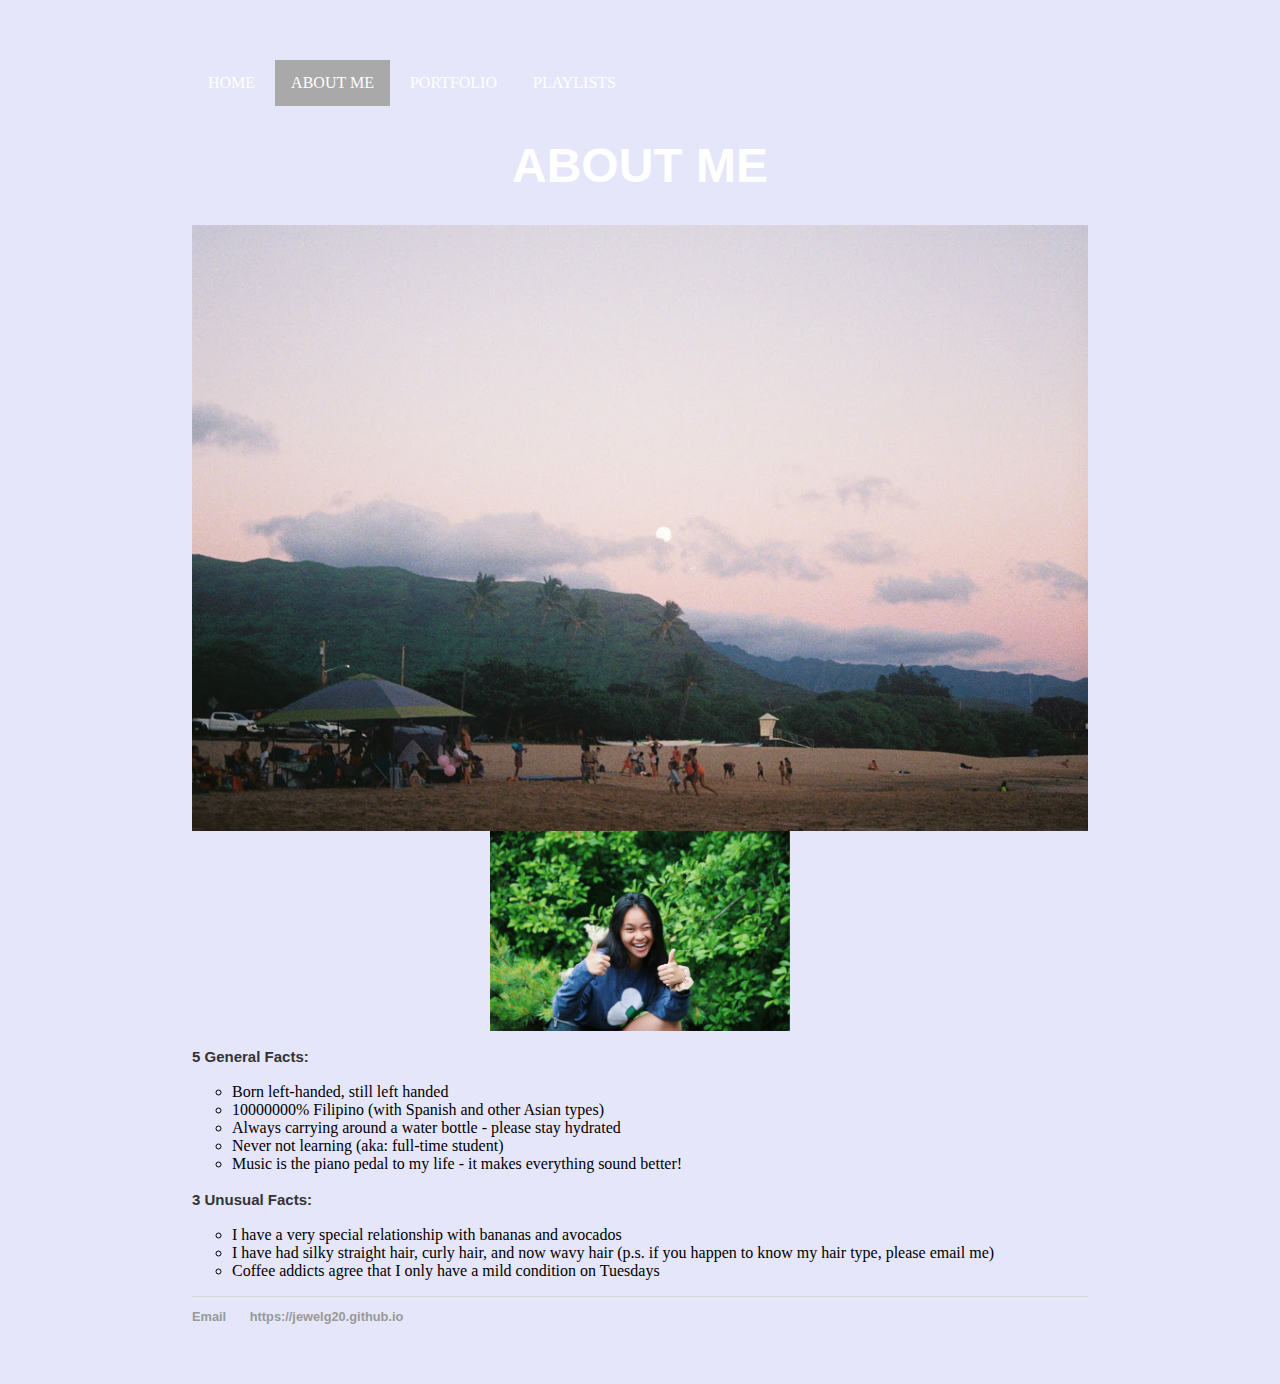
==== ABOUTME.html @ 7cd9c225 "Update ABOUTME.html" ====
<!DOCTYPE html>
<html>
<head>
    <title> ABOUT ME - Jewel Garcia</title>
		<!-- link to main stylesheet -->
		<link rel="stylesheet" type="text/css" href="/main.css">
	</head>
<body>

<header>
<nav>
<ul>
  <li><a href="index.html">HOME</a></li>
  <li><a class="active" href="ABOUTME.html">ABOUT ME</a></li>
  <li><a href="PORTFOLIO.html">PORTFOLIO</a></li>
  <li><a href="PLAYLISTS.html">PLAYLISTS</a></li>
</ul>
</nav>
</header>
<style>
	ul.a {list-style-type: circle;}
</style>
	<body></body>
        		<h1 style="font-size:48px;">ABOUT ME</h1>
				<img src="/Makaha%20Sunset.JPG" alt="Makaha Sunset" style="width:100%" class="center">
				<img src="/Self%20Image.JPG" alt="Self Image" class="center" style="width:300px;height:200px;">
					<p style="font-size: 15px;"><b>5 General Facts:</b></p>
						<ul class="a"> 
							<li>Born left-handed, still left handed</li>
							<li>10000000% Filipino (with Spanish and other Asian types)</li>
							<li>Always carrying around a water bottle - please stay hydrated</li>
							<li>Never not learning (aka: full-time student)</li>
							<li>Music is the piano pedal to my life - it makes everything sound better!</li>
						</ul>
					
					<p style="font-size: 15px;"><b>3 Unusual Facts:</b></p>
						<ul class="a">
							<li>I have a very special relationship with bananas and avocados</li>
							<li>I have had silky straight hair, curly hair, and now wavy hair (p.s. if you happen to know my hair type, please email me)</li>
							<li>Coffee addicts agree that I only have a mild condition on Tuesdays</li>
						</ul>
		<footer>
    		<ul>
        		<li><a href="mailto:jewellove02@gmail.com">Email</a></li>
        		<li><a href="https://jewelg20.github.io">https://jewelg20.github.io</a></li>
			</ul>
		</footer>
	</body>
</html>
---- main.css ----
nav ul {
  list-style-type: none;
  margin: 0;
  padding: 0;
  overflow: hidden;
  background-color: lavender;
}

nav li {
  display: inline-block;
  position: relative;
}

nav li a {
  display: inline-block;
  color: white;
  text-align: center;
  padding: 14px 16px;
  text-decoration: none;
}

nav li a:hover:not(.active) {
  background-color: lavender;
}

nav li a.active {
  background-color: darkgray;
}

body {
  background-color: lavender;
  margin: 60px auto;
  width: 70%;
}

h1 {
  color: white;
  text-align: center;
  font-size: 3em;
  font-family:'Helvetica', 'Arial', 'Sans-Serif';
}

p {
  font-family:'Helvetica', 'Arial', 'Sans-Serif';
  font-size: 40px;
    line-height: 1.4em;
    color: #333;
}

.center{
	display: block;
	margin-left: auto;
	margin-right: auto;
	width: 50%
}
  
.button{
	margin-top: 10px;
	margin-left: 60px auto;
}

.btn{
	border: 1px solid white;
	padding: 10px 30px;
	color: white;
	text-decoration: none;
	margin-right: 5px;
	font-size: 13px;
	text-tranform: uppercase;
}

.btn-one{
	background color: dark gray;
	font-family: "Roboto", 'Sans-Serif';
}

.btn-two{
	background color: lavender;
	font-family: "Roboto", 'Sans-Serif';
}

footer {
    border-top: 1px solid #d5d5d5;
    font-size: .8em;
}
footer ul {
    font-family:'Helvetica', 'Arial', 'Sans-Serif';
    padding: 0px;
    list-style: none;
    font-weight: bold;
}
footer ul li {
    display: inline;
    margin-right: 20px;
}
footer ul li a {
    text-decoration: none;
    color: #999;
}
footer ul li a:hover {
    text-decoration: underline;
}
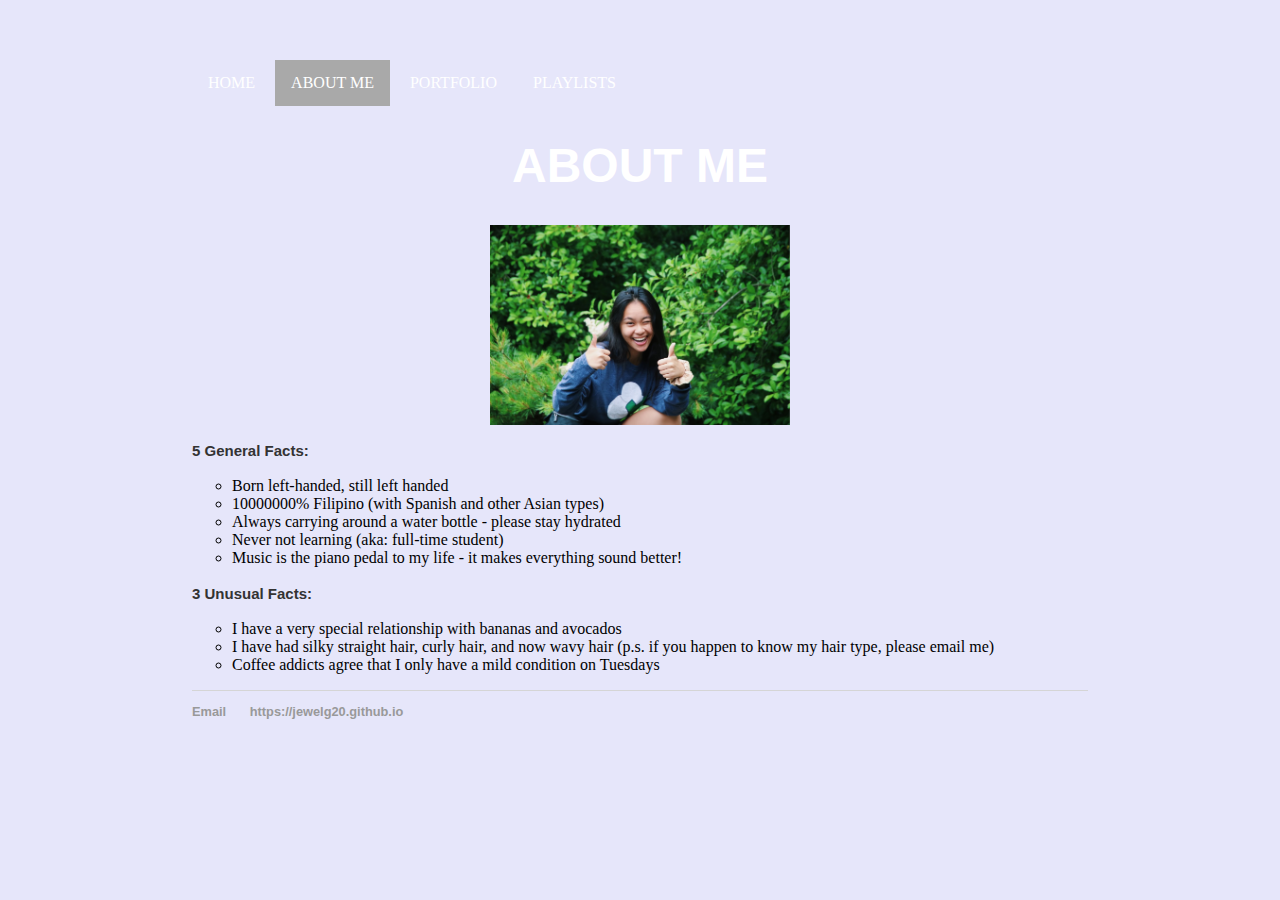
==== commit 8d68b1f0: "Update ABOUTME.html" ====
--- a/ABOUTME.html
+++ b/ABOUTME.html
@@ -22,7 +22,6 @@
 </style>
 	<body></body>
         		<h1 style="font-size:48px;">ABOUT ME</h1>
-				<img src="/Makaha%20Sunset.JPG" alt="Makaha Sunset" style="width:100%" class="center">
 				<img src="/Self%20Image.JPG" alt="Self Image" class="center" style="width:300px;height:200px;">
 					<p style="font-size: 15px;"><b>5 General Facts:</b></p>
 						<ul class="a"> 
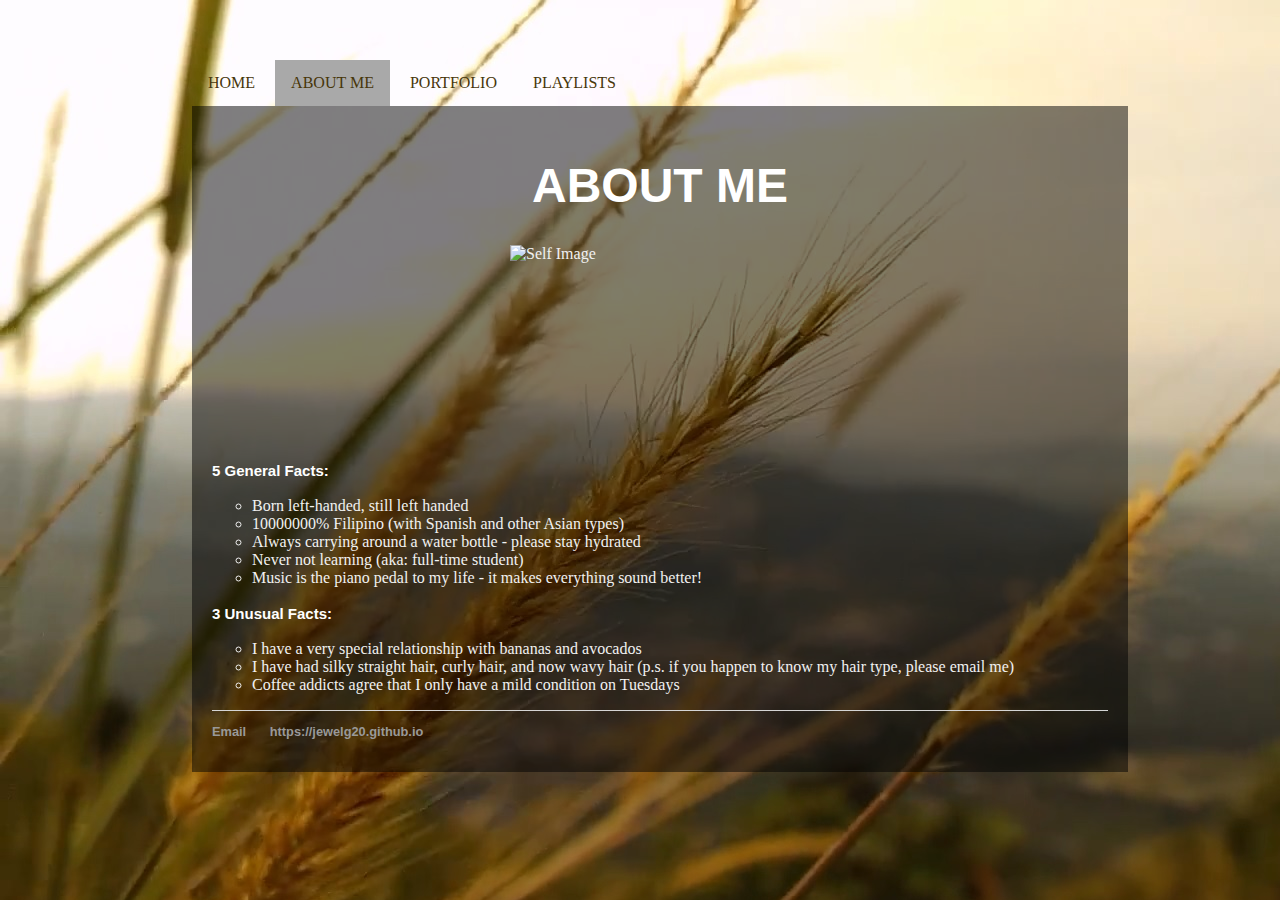
==== commit 297aae6c: "Added mp4 background, still background, changed font color, added "ABOUT ME" button" ====
--- a/ABOUTME.html
+++ b/ABOUTME.html
@@ -1,48 +1,50 @@
-<!DOCTYPE html>
-<html>
-<head>
-    <title> ABOUT ME - Jewel Garcia</title>
-		<!-- link to main stylesheet -->
-		<link rel="stylesheet" type="text/css" href="/main.css">
-	</head>
-<body>
-
-<header>
-<nav>
-<ul>
-  <li><a href="index.html">HOME</a></li>
-  <li><a class="active" href="ABOUTME.html">ABOUT ME</a></li>
-  <li><a href="PORTFOLIO.html">PORTFOLIO</a></li>
-  <li><a href="PLAYLISTS.html">PLAYLISTS</a></li>
-</ul>
-</nav>
-</header>
-<style>
-	ul.a {list-style-type: circle;}
-</style>
-	<body></body>
-        		<h1 style="font-size:48px;">ABOUT ME</h1>
-				<img src="/Self%20Image.JPG" alt="Self Image" class="center" style="width:300px;height:200px;">
-					<p style="font-size: 15px;"><b>5 General Facts:</b></p>
-						<ul class="a"> 
-							<li>Born left-handed, still left handed</li>
-							<li>10000000% Filipino (with Spanish and other Asian types)</li>
-							<li>Always carrying around a water bottle - please stay hydrated</li>
-							<li>Never not learning (aka: full-time student)</li>
-							<li>Music is the piano pedal to my life - it makes everything sound better!</li>
-						</ul>
-					
-					<p style="font-size: 15px;"><b>3 Unusual Facts:</b></p>
-						<ul class="a">
-							<li>I have a very special relationship with bananas and avocados</li>
-							<li>I have had silky straight hair, curly hair, and now wavy hair (p.s. if you happen to know my hair type, please email me)</li>
-							<li>Coffee addicts agree that I only have a mild condition on Tuesdays</li>
-						</ul>
-		<footer>
-    		<ul>
-        		<li><a href="mailto:jewellove02@gmail.com">Email</a></li>
-        		<li><a href="https://jewelg20.github.io">https://jewelg20.github.io</a></li>
-			</ul>
-		</footer>
-	</body>
-</html>
+<!DOCTYPE html>
+<html>
+<head>
+    <title>ABOUT ME - Jewel Garcia</title>
+		<!-- link to main stylesheet -->
+		<link rel="stylesheet" type="text/css" href="main.css">
+	</head>
+<body>
+
+<header>
+<nav>
+<ul>
+  <li><a href="index.html">HOME</a></li>
+  <li><a class="active" href="ABOUTME.html">ABOUT ME</a></li>
+  <li><a href="PORTFOLIO.html">PORTFOLIO</a></li>
+  <li><a href="PLAYLISTS.html">PLAYLISTS</a></li>
+</ul>
+</nav>
+</header>
+<style>
+	ul.a {list-style-type: circle;}
+</style>
+	<body>
+	<div class="content">
+        		<h1 style="font-size:48px;">ABOUT ME</h1>
+				<img src="Self Image.jpg" alt="Self Image" class="center" style="width:300px;height:200px;">
+					<p style="font-size: 15px;"><b>5 General Facts:</b></p>
+						<ul class="a"> 
+							<li>Born left-handed, still left handed</li>
+							<li>10000000% Filipino (with Spanish and other Asian types)</li>
+							<li>Always carrying around a water bottle - please stay hydrated</li>
+							<li>Never not learning (aka: full-time student)</li>
+							<li>Music is the piano pedal to my life - it makes everything sound better!</li>
+						</ul>
+					
+					<p style="font-size: 15px;"><b>3 Unusual Facts:</b></p>
+						<ul class="a">
+							<li>I have a very special relationship with bananas and avocados</li>
+							<li>I have had silky straight hair, curly hair, and now wavy hair (p.s. if you happen to know my hair type, please email me)</li>
+							<li>Coffee addicts agree that I only have a mild condition on Tuesdays</li>
+						</ul>
+		<footer>
+    		<ul>
+        		<li><a href="mailto:jewellove02@gmail.com">Email</a></li>
+        		<li><a href="https://jewelg20.github.io">https://jewelg20.github.io</a></li>
+			</ul>
+		</footer>
+		</div>
+	</body>
+</html>--- a/main.css
+++ b/main.css
@@ -1,102 +1,120 @@
-nav ul {
-  list-style-type: none;
-  margin: 0;
-  padding: 0;
-  overflow: hidden;
-  background-color: lavender;
-}
-
-nav li {
-  display: inline-block;
-  position: relative;
-}
-
-nav li a {
-  display: inline-block;
-  color: white;
-  text-align: center;
-  padding: 14px 16px;
-  text-decoration: none;
-}
-
-nav li a:hover:not(.active) {
-  background-color: lavender;
-}
-
-nav li a.active {
-  background-color: darkgray;
-}
-
-body {
-  background-color: lavender;
-  margin: 60px auto;
-  width: 70%;
-}
-
-h1 {
-  color: white;
-  text-align: center;
-  font-size: 3em;
-  font-family:'Helvetica', 'Arial', 'Sans-Serif';
-}
-
-p {
-  font-family:'Helvetica', 'Arial', 'Sans-Serif';
-  font-size: 40px;
-    line-height: 1.4em;
-    color: #333;
-}
-
-.center{
-	display: block;
-	margin-left: auto;
-	margin-right: auto;
-	width: 50%
-}
-  
-.button{
-	margin-top: 10px;
-	margin-left: 60px auto;
-}
-
-.btn{
-	border: 1px solid white;
-	padding: 10px 30px;
-	color: white;
-	text-decoration: none;
-	margin-right: 5px;
-	font-size: 13px;
-	text-tranform: uppercase;
-}
-
-.btn-one{
-	background color: dark gray;
-	font-family: "Roboto", 'Sans-Serif';
-}
-
-.btn-two{
-	background color: lavender;
-	font-family: "Roboto", 'Sans-Serif';
-}
-
-footer {
-    border-top: 1px solid #d5d5d5;
-    font-size: .8em;
-}
-footer ul {
-    font-family:'Helvetica', 'Arial', 'Sans-Serif';
-    padding: 0px;
-    list-style: none;
-    font-weight: bold;
-}
-footer ul li {
-    display: inline;
-    margin-right: 20px;
-}
-footer ul li a {
-    text-decoration: none;
-    color: #999;
-}
-footer ul li a:hover {
-    text-decoration: underline;
-}
+nav ul {
+  list-style-type: none;
+  margin: 0;
+  padding: 0;
+  overflow: hidden;
+}
+
+nav li {
+  display: inline-block;
+  position: relative;
+}
+
+nav li a {
+  display: inline-block;
+  color: #47360a;
+  text-align: center;
+  padding: 14px 16px;
+  text-decoration: none;
+}
+
+nav li a:hover:not(.active) {
+  background-color: darkgray;
+}
+
+nav li a.active {
+  background-color: darkgray;
+}
+
+body {
+  background-image: url("Still_Background.jpg");
+  margin: 60px auto;
+  width: 70%;
+}
+
+/* Style the video: 100% width and height to cover the entire window */
+#myBackground {
+  position: fixed;
+  right: 0;
+  bottom: 0;
+  min-width: 100%; 
+  min-height: 100%;
+}
+
+/* Add some content at the bottom of the video/page */
+.content {
+  position: relative;
+  bottom: 0;
+  background: rgba(0, 0, 0, 0.5);
+  color: #f1f1f1;
+  width: 100%;
+  padding: 20px;
+}
+
+h1 {
+  color: white;
+  text-align: center;
+  font-size: 3em;
+  font-family:'Helvetica', 'Arial', 'Sans-Serif';
+}
+
+p {
+  font-family:'Helvetica', 'Arial', 'Sans-Serif';
+  font-size: 40px;
+    line-height: 1.4em;
+    color: white;
+}
+
+.center{
+	display: block;
+	margin-left: auto;
+	margin-right: auto;
+	width: 50%
+}
+  
+.button{
+	margin-top: 10px;
+	margin-left: 60px auto;
+}
+
+.btn{
+	border: 1px solid white;
+	padding: 10px 30px;
+	color: white;
+	text-decoration: none;
+	margin-right: 5px;
+	font-size: 13px;
+	text-tranform: uppercase;
+}
+
+.btn-one{
+	background color: dark gray;
+	font-family: "Roboto", 'Sans-Serif';
+}
+
+.btn-two{
+	background color: #b4ecb4;
+	font-family: "Roboto", 'Sans-Serif';
+}
+
+footer {
+    border-top: 1px solid #d5d5d5;
+    font-size: .8em;
+}
+footer ul {
+    font-family:'Helvetica', 'Arial', 'Sans-Serif';
+    padding: 0px;
+    list-style: none;
+    font-weight: bold;
+}
+footer ul li {
+    display: inline;
+    margin-right: 20px;
+}
+footer ul li a {
+    text-decoration: none;
+    color: #999;
+}
+footer ul li a:hover {
+    text-decoration: underline;
+}
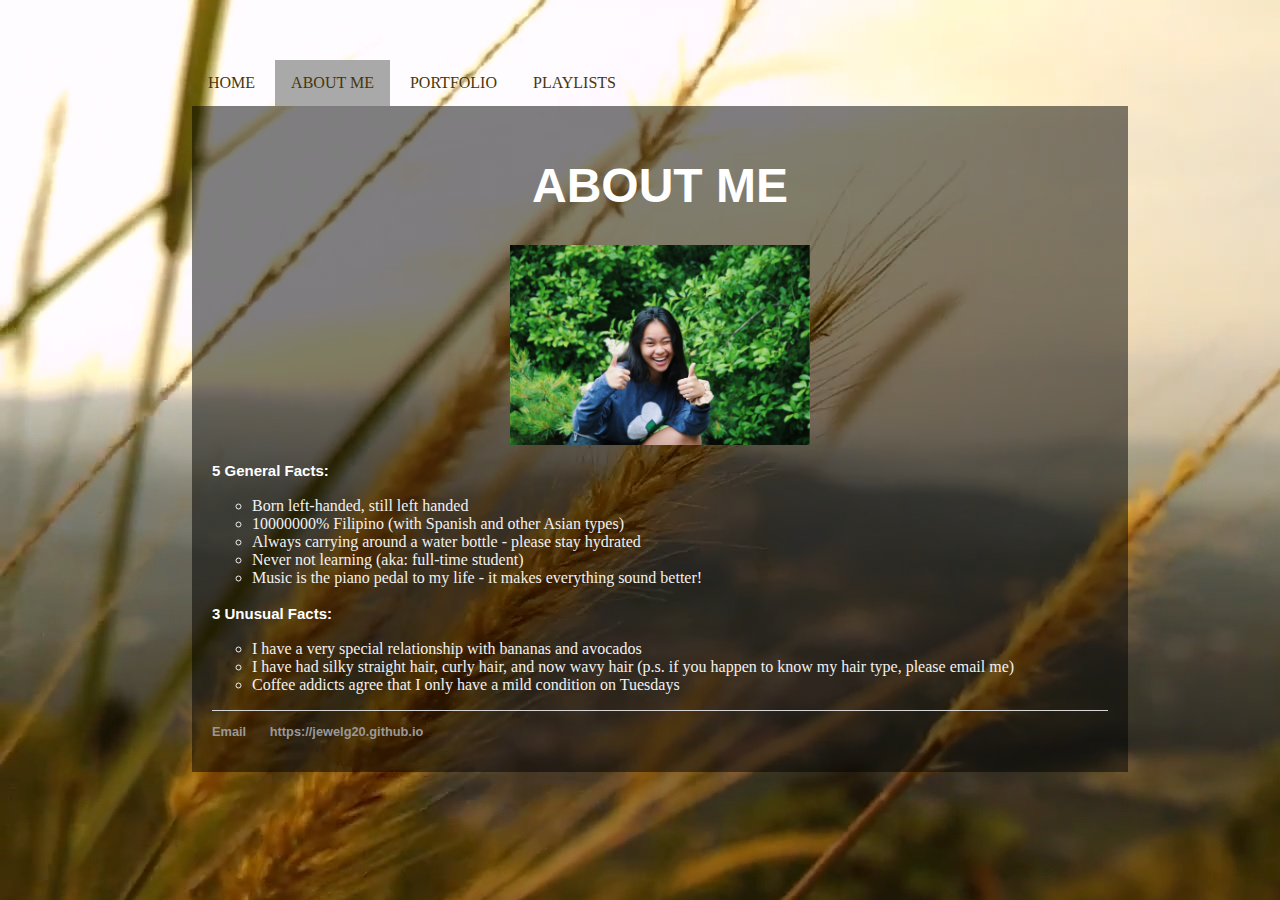
==== commit 97758341: "Corrected "Self Image" path" ====
--- a/ABOUTME.html
+++ b/ABOUTME.html
@@ -23,7 +23,7 @@
 	<body>
 	<div class="content">
         		<h1 style="font-size:48px;">ABOUT ME</h1>
-				<img src="Self Image.jpg" alt="Self Image" class="center" style="width:300px;height:200px;">
+				<img src="/Self%20Image.JPG" alt="Self Image" class="center" style="width:300px;height:200px;">
 					<p style="font-size: 15px;"><b>5 General Facts:</b></p>
 						<ul class="a"> 
 							<li>Born left-handed, still left handed</li>
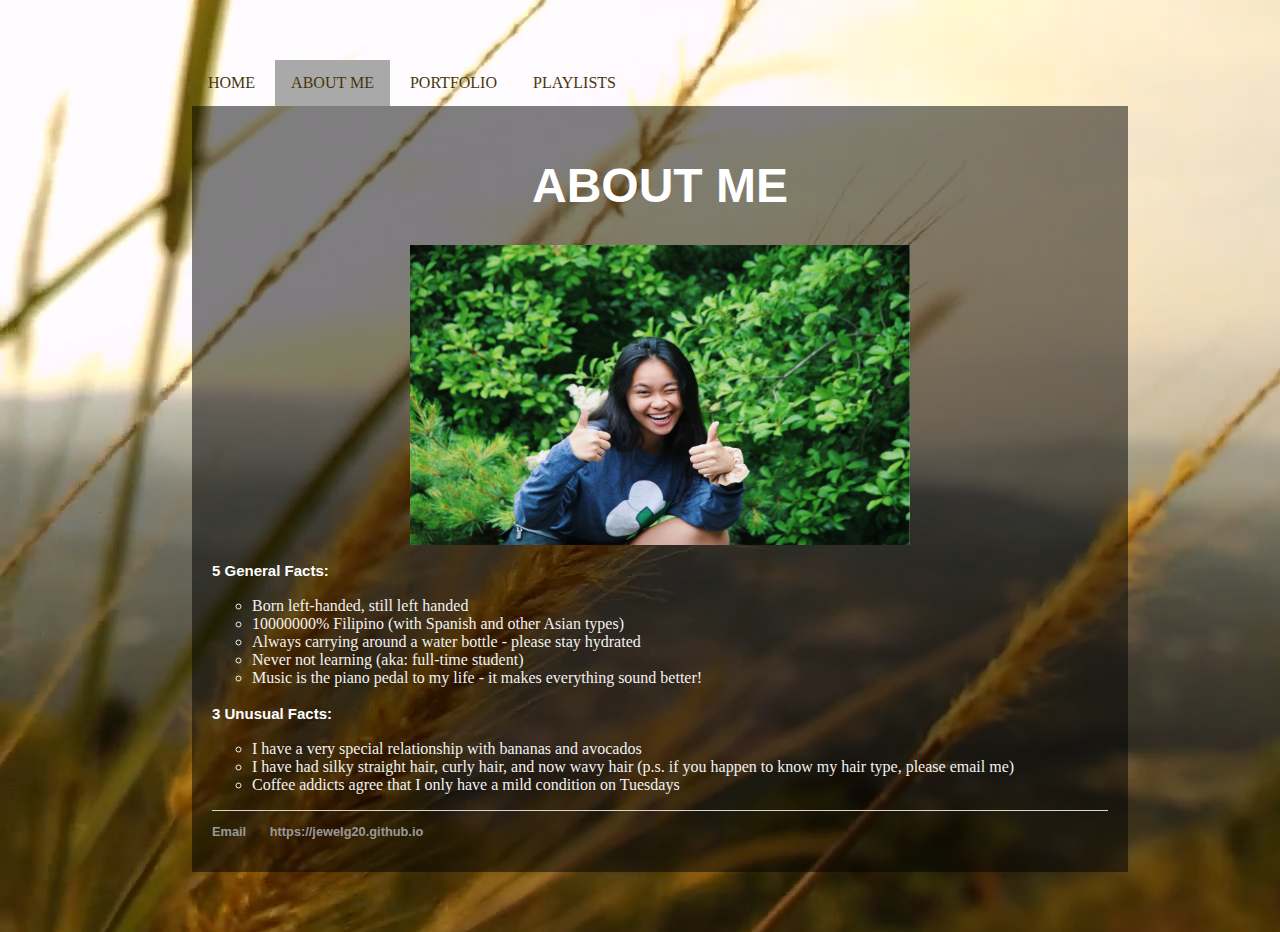
==== commit 9a813828: "Update ABOUTME.html" ====
--- a/ABOUTME.html
+++ b/ABOUTME.html
@@ -23,7 +23,7 @@
 	<body>
 	<div class="content">
         		<h1 style="font-size:48px;">ABOUT ME</h1>
-				<img src="/Self%20Image.JPG" alt="Self Image" class="center" style="width:300px;height:200px;">
+				<img src="/Self%20Image.JPG" alt="Self Image" class="center" style="width:500px;height:300px;">
 					<p style="font-size: 15px;"><b>5 General Facts:</b></p>
 						<ul class="a"> 
 							<li>Born left-handed, still left handed</li>
@@ -47,4 +47,4 @@
 		</footer>
 		</div>
 	</body>
-</html>+</html>
--- a/main.css
+++ b/main.css
@@ -1,3 +1,4 @@
+/* Gets rid of the vertical list style of the navigation bar (ie: no bullets, circles, etc.) */
 nav ul {
   list-style-type: none;
   margin: 0;
@@ -5,6 +6,7 @@
   overflow: hidden;
 }
 
+/* Makes the nav bar "float" but horizontally in a "block-like formation" (horizontally) */
 nav li {
   display: inline-block;
   position: relative;
@@ -18,14 +20,18 @@
   text-decoration: none;
 }
 
+/* Creates a colored box when the cursor is placed over a certain content area of the navigation bar; shows 
+viewer what they will click on */
 nav li a:hover:not(.active) {
   background-color: darkgray;
 }
 
+/* The active page will have a dark gray box over its place in the navigation bar */
 nav li a.active {
   background-color: darkgray;
 }
 
+/* Shows a screenshot of the embedded video from the home page as a background for the rest of the site's pages */
 body {
   background-image: url("Still_Background.jpg");
   margin: 60px auto;
@@ -41,7 +47,7 @@
   min-height: 100%;
 }
 
-/* Add some content at the bottom of the video/page */
+/* Creates a transparent background for the page's content to lay upon so its easily read by the viewer */
 .content {
   position: relative;
   bottom: 0;
@@ -51,6 +57,7 @@
   padding: 20px;
 }
 
+/* Makes all headers and paragraphs white, the same font, and the same size */
 h1 {
   color: white;
   text-align: center;
@@ -65,18 +72,21 @@
     color: white;
 }
 
+/* Adjusts the size and properties of centered pictures */
 .center{
 	display: block;
 	margin-left: auto;
 	margin-right: auto;
 	width: 50%
 }
-  
+
+/* Adjusts button position within the page of the website */
 .button{
 	margin-top: 10px;
 	margin-left: 60px auto;
 }
 
+/* Creates a border around each button and adjusts its size and properties */
 .btn{
 	border: 1px solid white;
 	padding: 10px 30px;
@@ -85,36 +95,44 @@
 	margin-right: 5px;
 	font-size: 13px;
 	text-tranform: uppercase;
-}
-
-.btn-one{
-	background color: dark gray;
 	font-family: "Roboto", 'Sans-Serif';
 }
 
-.btn-two{
-	background color: #b4ecb4;
-	font-family: "Roboto", 'Sans-Serif';
+/* (Open circle listed) links within the site will appear as white, but turn brown once hovered over */
+.a li a:link {
+	color: white
 }
 
+.a li a:hover {
+	color: #47360a
+}
+
+/* Visually separates the page's content from the footer using a line */
 footer {
     border-top: 1px solid #d5d5d5;
     font-size: .8em;
 }
+
+/* Horizontal list and visual properties and font styles */
 footer ul {
     font-family:'Helvetica', 'Arial', 'Sans-Serif';
     padding: 0px;
     list-style: none;
     font-weight: bold;
 }
+
+/* Horizontal list, a certain number of pixels from the right margin */
 footer ul li {
     display: inline;
     margin-right: 20px;
 }
+
 footer ul li a {
     text-decoration: none;
     color: #999;
 }
+
+/* Underline shows on the element the cursor is hovered over */
 footer ul li a:hover {
     text-decoration: underline;
 }
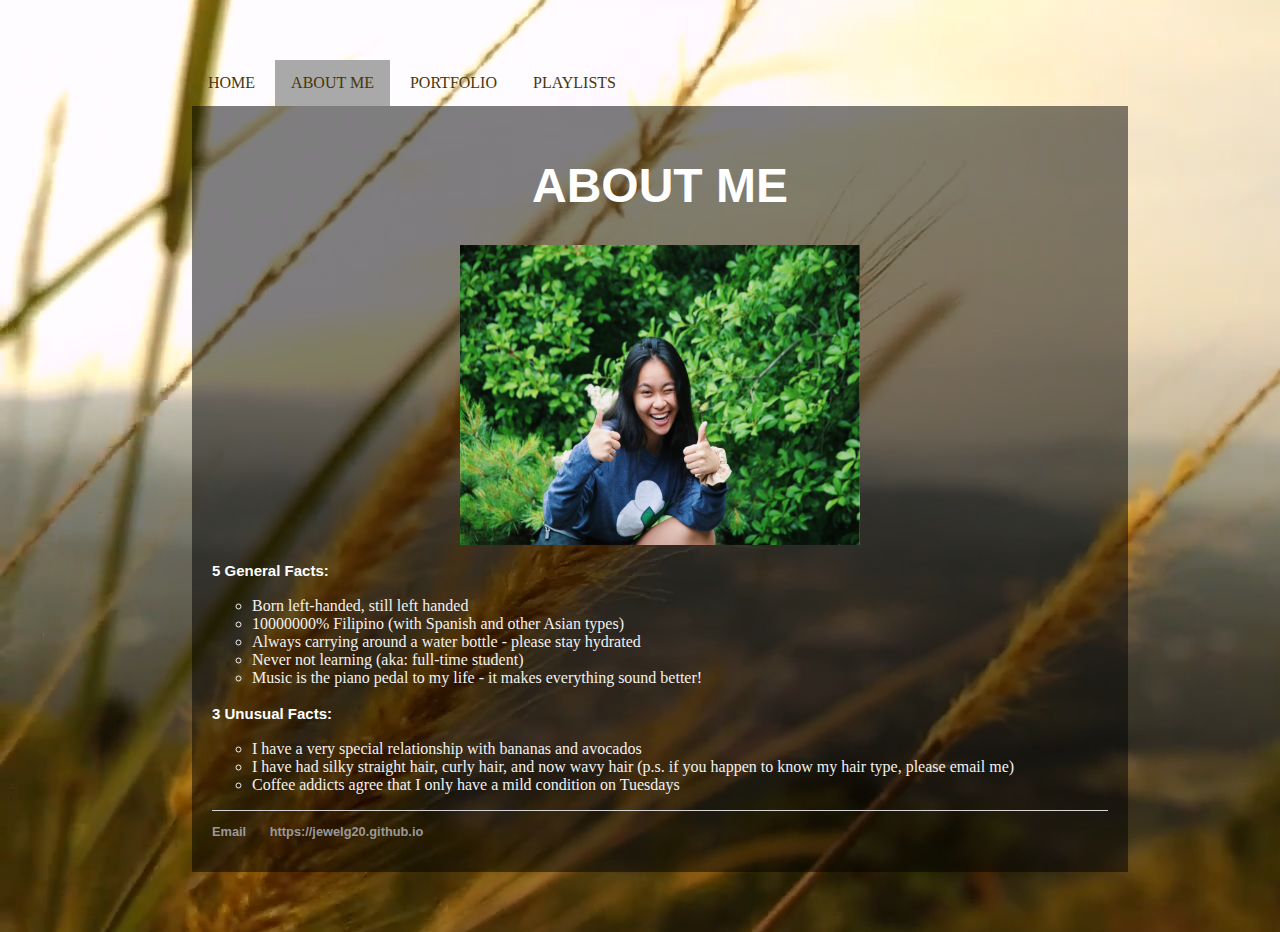
==== commit 6407c397: "Update ABOUTME.html" ====
--- a/ABOUTME.html
+++ b/ABOUTME.html
@@ -23,7 +23,7 @@
 	<body>
 	<div class="content">
         		<h1 style="font-size:48px;">ABOUT ME</h1>
-				<img src="/Self%20Image.JPG" alt="Self Image" class="center" style="width:500px;height:300px;">
+				<img src="/Self%20Image.JPG" alt="Self Image" class="center" style="width:400px;height:300px;">
 					<p style="font-size: 15px;"><b>5 General Facts:</b></p>
 						<ul class="a"> 
 							<li>Born left-handed, still left handed</li>
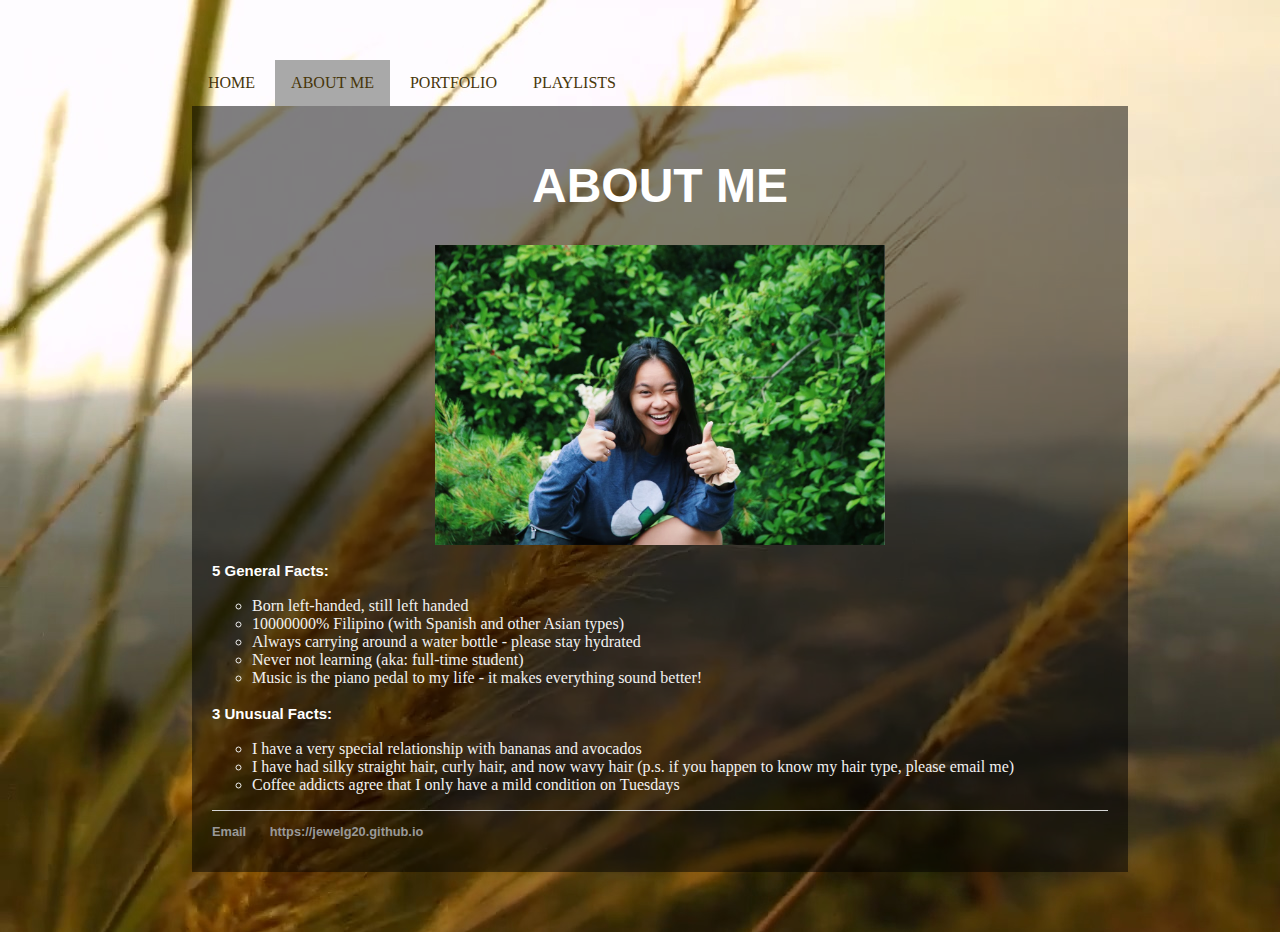
==== commit 5c1b0b1d: "Update ABOUTME.html" ====
--- a/ABOUTME.html
+++ b/ABOUTME.html
@@ -23,7 +23,7 @@
 	<body>
 	<div class="content">
         		<h1 style="font-size:48px;">ABOUT ME</h1>
-				<img src="/Self%20Image.JPG" alt="Self Image" class="center" style="width:400px;height:300px;">
+				<img src="/Self%20Image.JPG" alt="Self Image" class="center" style="width:450px;height:300px;">
 					<p style="font-size: 15px;"><b>5 General Facts:</b></p>
 						<ul class="a"> 
 							<li>Born left-handed, still left handed</li>
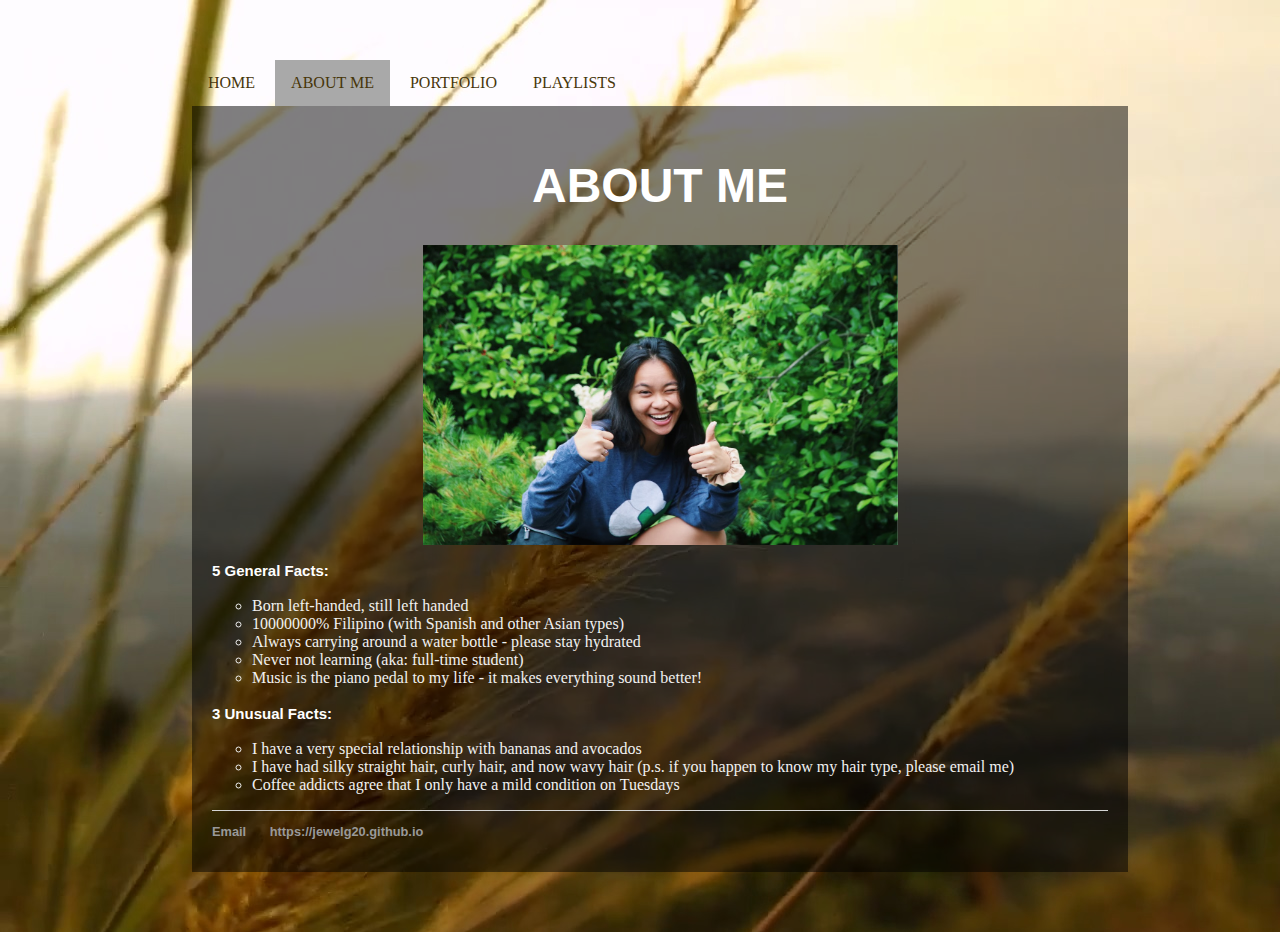
==== commit 33f8a724: "Update ABOUTME.html" ====
--- a/ABOUTME.html
+++ b/ABOUTME.html
@@ -23,7 +23,7 @@
 	<body>
 	<div class="content">
         		<h1 style="font-size:48px;">ABOUT ME</h1>
-				<img src="/Self%20Image.JPG" alt="Self Image" class="center" style="width:450px;height:300px;">
+				<img src="/Self%20Image.JPG" alt="Self Image" class="center" style="width:475px;height:300px;">
 					<p style="font-size: 15px;"><b>5 General Facts:</b></p>
 						<ul class="a"> 
 							<li>Born left-handed, still left handed</li>
